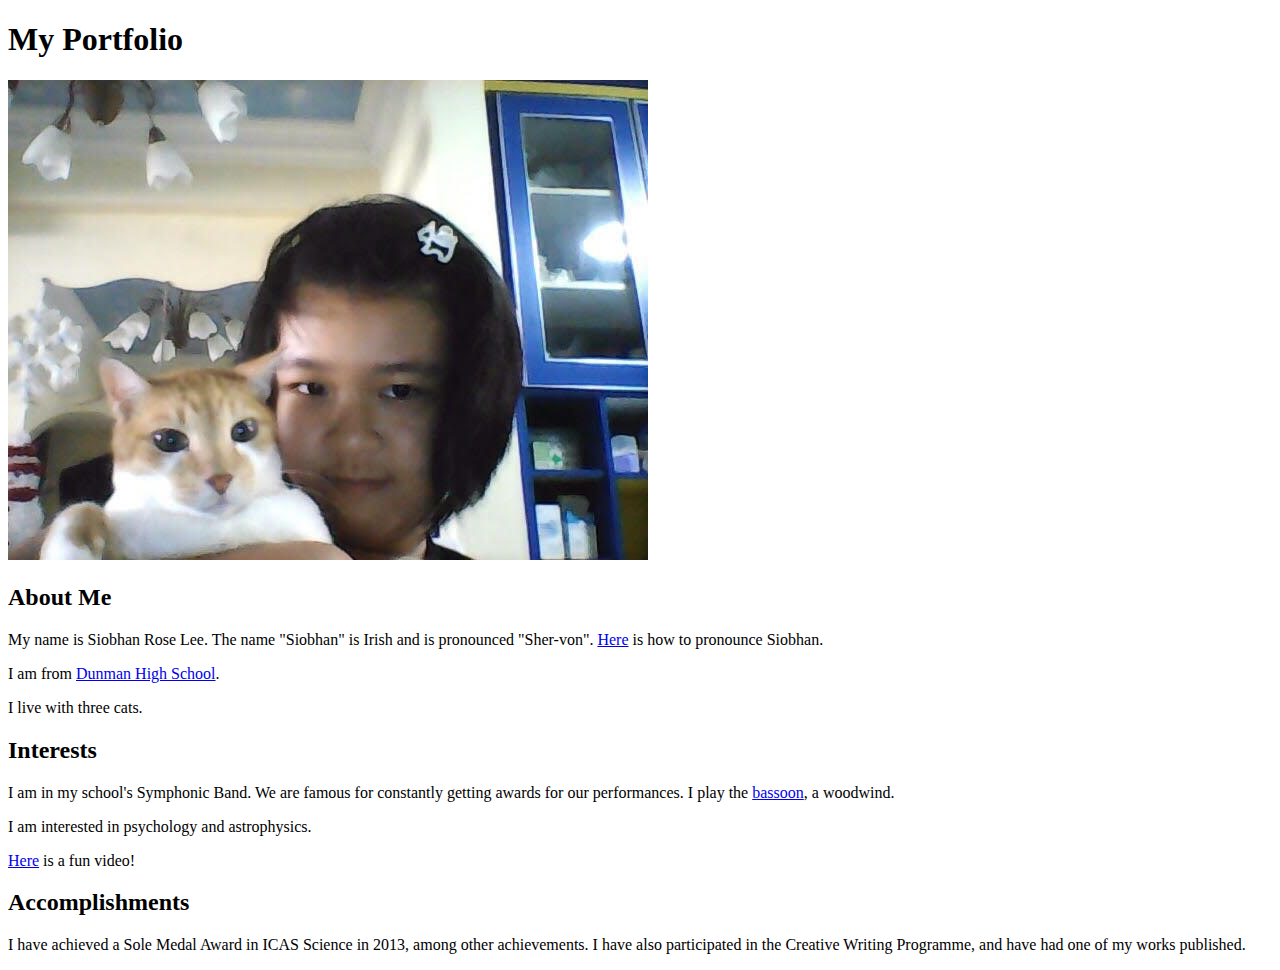
==== index.html @ caa8a3ab "Update index.html" ====
<!DOCTYPE html>
<html>
<head>
<title> Siobhan Lee's Portfolio </title>
</head>
<body>
	<h1>My Portfolio</h1>
		<img src="mypic.jpg"/>
	<h2>About Me</h2>
		<p>My name is Siobhan Rose Lee. The name "Siobhan" is Irish and is pronounced "Sher-von". <a href ="https://www.youtube.com/watch?v=cbIpWCPS7Jw"> Here</a> is how to pronounce Siobhan.</p>
		<p>I am from <a href ="www.dhs.sg"> Dunman High School</a>.</p>
		<p>I live with three cats.</p>
	<h2>Interests</h2>
		<p>I am in my school's Symphonic Band. We are famous for constantly getting awards for our performances. I play the <a href ="https://en.wikipedia.org/wiki/Bassoon">bassoon</a>, a woodwind.</p>
		<p>I am interested in psychology and astrophysics.</p>
		<p><a href ="https://www.youtube.com/watch?v=dQw4w9WgXcQ"> Here</a> is a fun video!
	<h2>Accomplishments</h2>
		<p>I have achieved a Sole Medal Award in ICAS Science in 2013, among other achievements. I have also participated in the Creative Writing Programme, and have had one of my works published.</p>
</body>
</html>
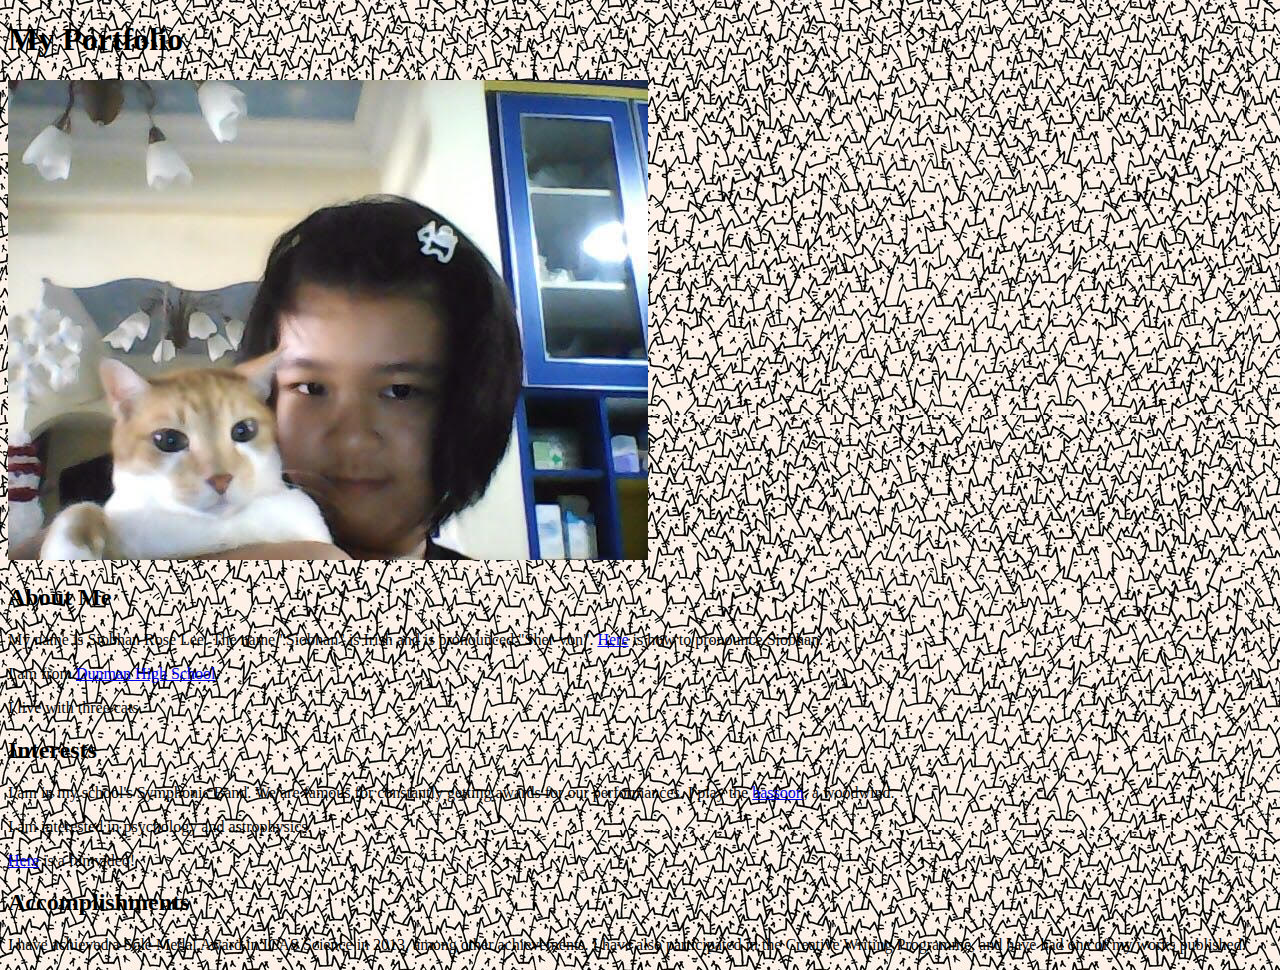
==== commit 5544c539: "Update index.html" ====
--- a/index.html
+++ b/index.html
@@ -1,11 +1,12 @@
 <!DOCTYPE html>
 <html>
+<body background="cats.jpg">
 <head>
 <title> Siobhan Lee's Portfolio </title>
 </head>
 <body>
 	<h1>My Portfolio</h1>
-		<img src="mypic.jpg"/>
+		<img src="mypic.jpg"/ alt="Me and my cat">
 	<h2>About Me</h2>
 		<p>My name is Siobhan Rose Lee. The name "Siobhan" is Irish and is pronounced "Sher-von". <a href ="https://www.youtube.com/watch?v=cbIpWCPS7Jw"> Here</a> is how to pronounce Siobhan.</p>
 		<p>I am from <a href ="www.dhs.sg"> Dunman High School</a>.</p>
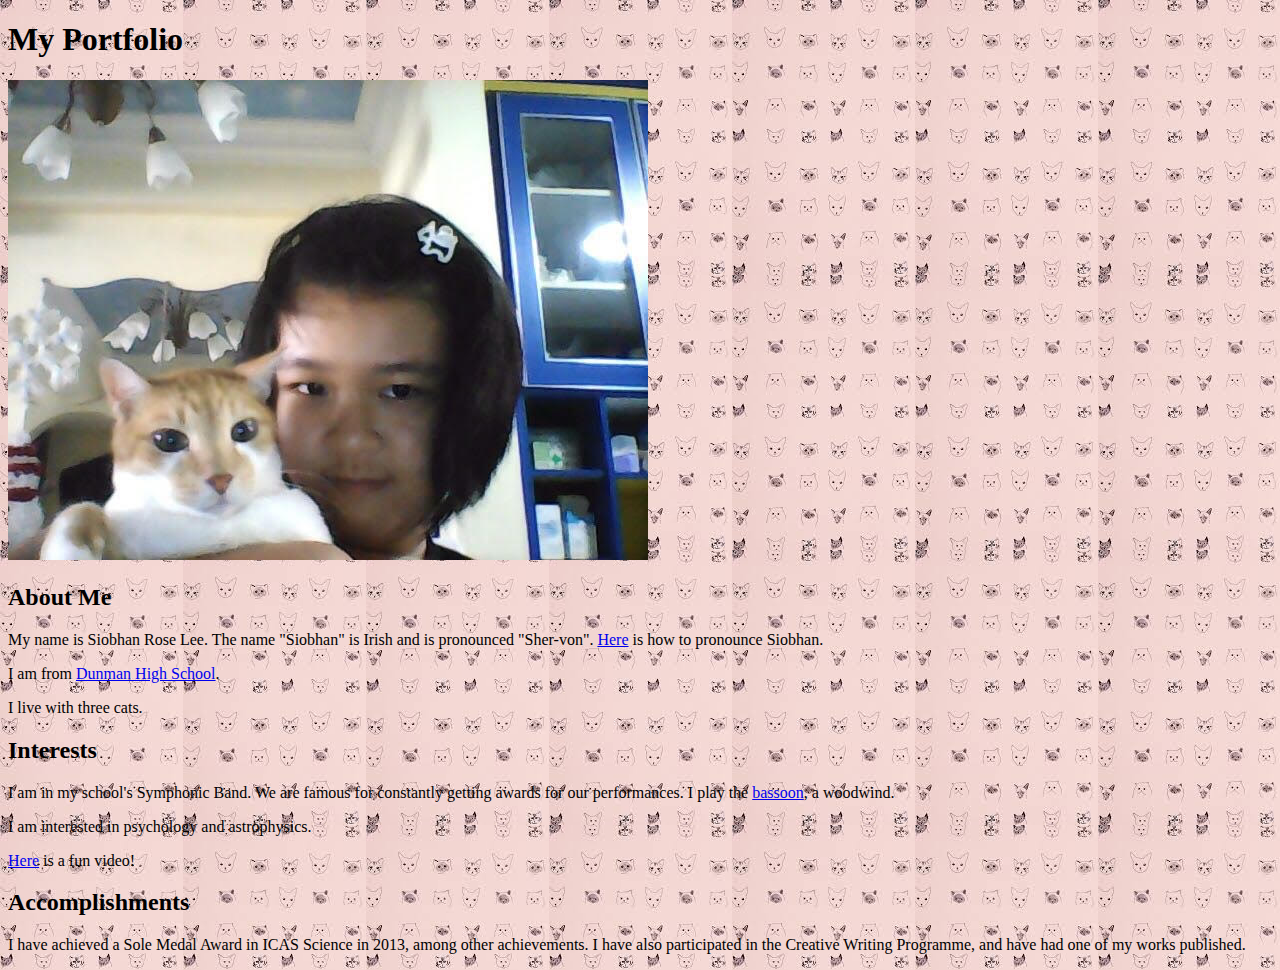
==== commit 1c373a71: "Update index.html" ====
--- a/index.html
+++ b/index.html
@@ -1,6 +1,6 @@
 <!DOCTYPE html>
 <html>
-<body background="cats.jpg">
+<body background="cat.jpg">
 <head>
 <title> Siobhan Lee's Portfolio </title>
 </head>
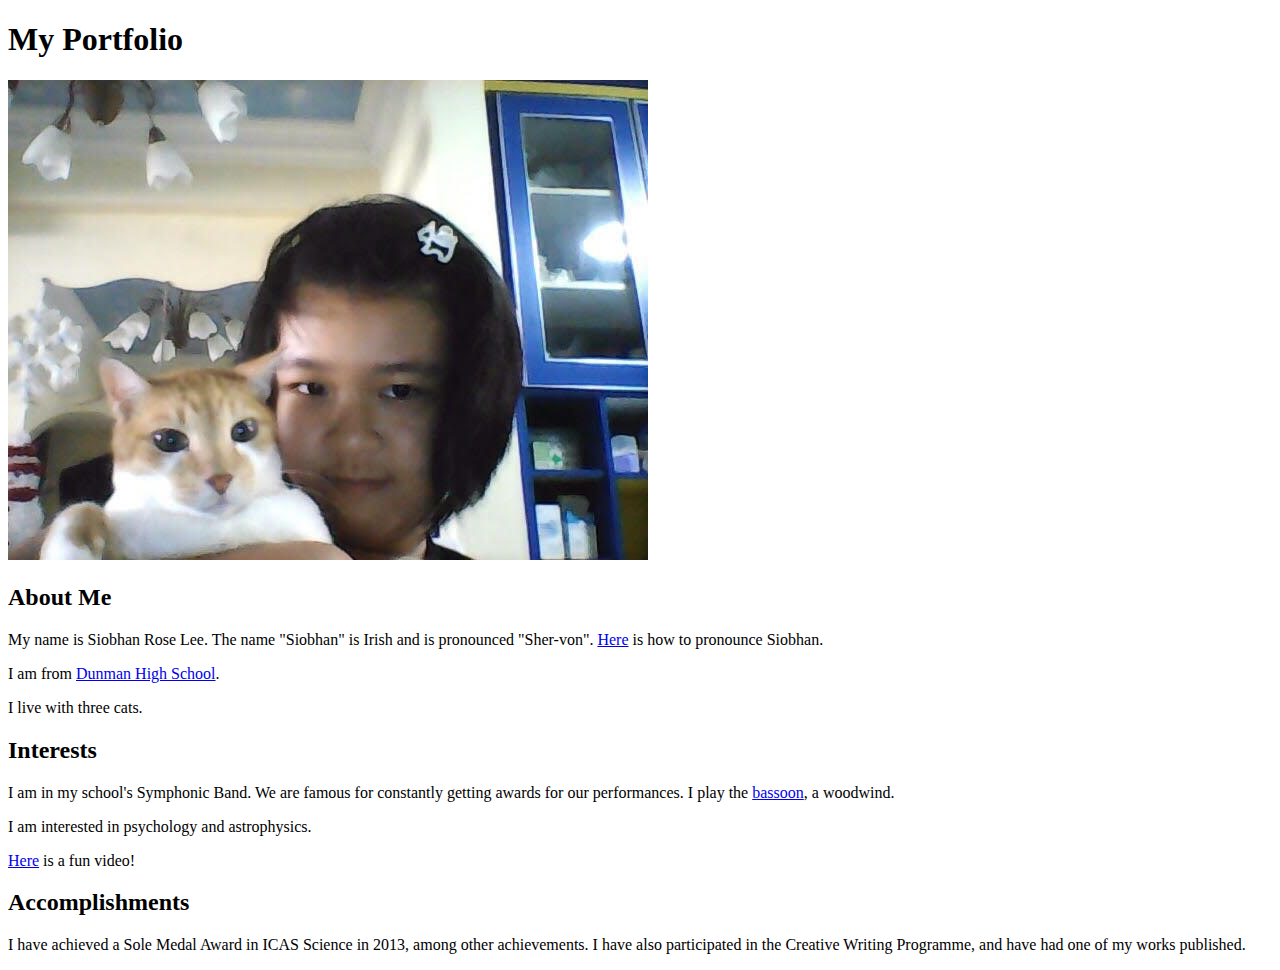
==== commit f5ab1925: "Update index.html" ====
--- a/index.html
+++ b/index.html
@@ -1,8 +1,9 @@
 <!DOCTYPE html>
 <html>
-<body background="cat.jpg">
+	
 <head>
-<title> Siobhan Lee's Portfolio </title>
+	<link href="style.css">
+	<title> Siobhan Lee's Portfolio </title>
 </head>
 <body>
 	<h1>My Portfolio</h1>
--- a/style.css
+++ b/style.css
@@ -0,0 +1,14 @@
+body{
+     background-image: url("https://image.freepik.com/free-vector/cat-cartoon-background_265-2147486960.jpg");
+     background-colour: #ffcccc;
+     background-blend-mode: lighten;
+}
+
+h1{
+     font-family: "Comic Sans MS", cursive, sans-serif;
+     colour: #ccccff;
+}
+
+p{
+     font-family: "Trebuchet MS", Helvetica, sans-serif;
+}
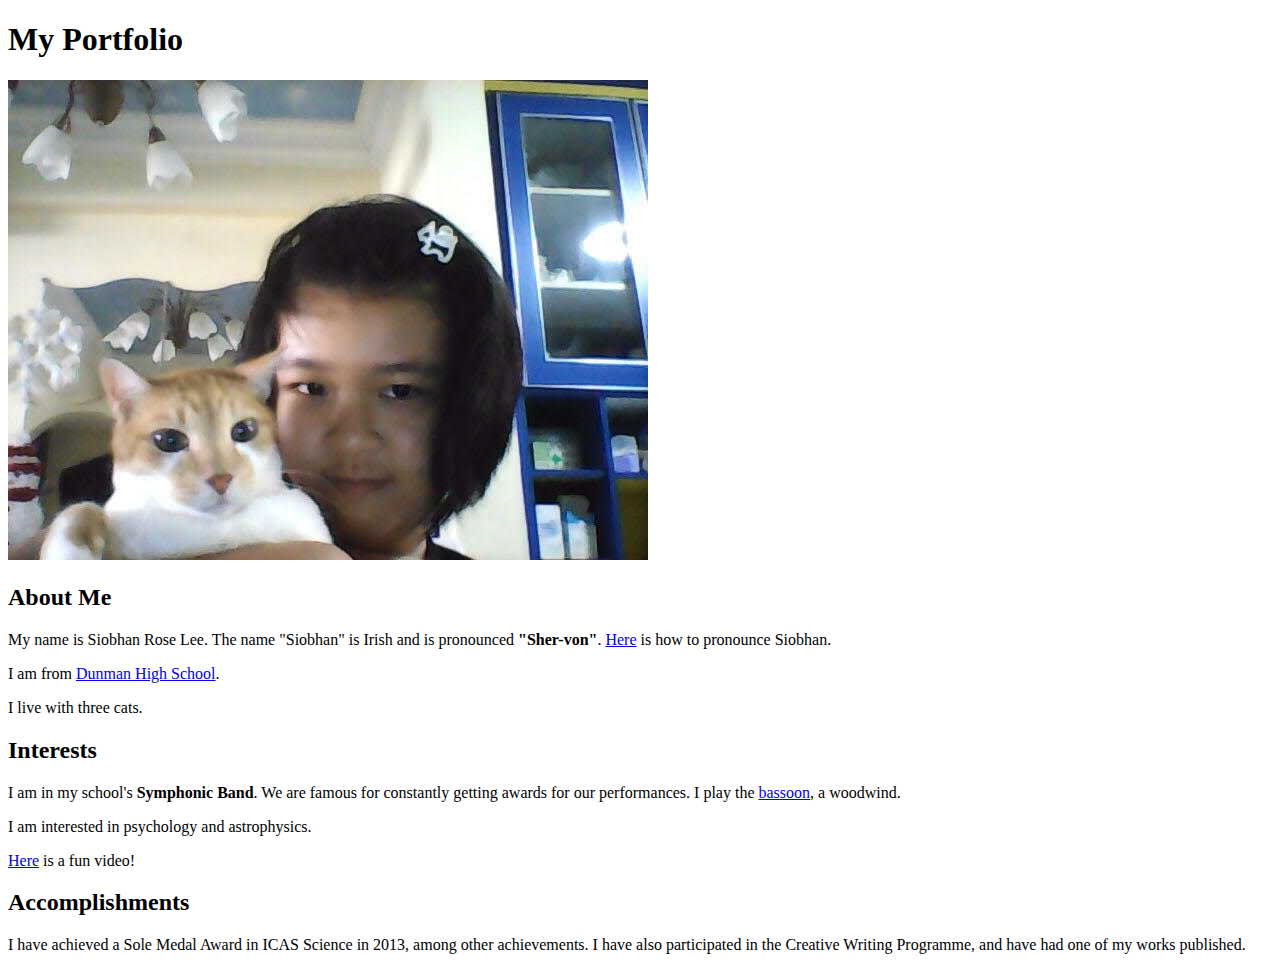
==== commit 53737615: "Update index.html" ====
--- a/index.html
+++ b/index.html
@@ -2,18 +2,18 @@
 <html>
 	
 <head>
-	<link href="style.css">
+	<link rel="stylesheet" href="/style.css/">
 	<title> Siobhan Lee's Portfolio </title>
 </head>
 <body>
 	<h1>My Portfolio</h1>
 		<img src="mypic.jpg"/ alt="Me and my cat">
 	<h2>About Me</h2>
-		<p>My name is Siobhan Rose Lee. The name "Siobhan" is Irish and is pronounced "Sher-von". <a href ="https://www.youtube.com/watch?v=cbIpWCPS7Jw"> Here</a> is how to pronounce Siobhan.</p>
+		<p>My name is Siobhan Rose Lee. The name "Siobhan" is Irish and is pronounced <strong>"Sher-von"</strong>. <a href ="https://www.youtube.com/watch?v=cbIpWCPS7Jw"> Here</a> is how to pronounce Siobhan.</p>
 		<p>I am from <a href ="www.dhs.sg"> Dunman High School</a>.</p>
 		<p>I live with three cats.</p>
 	<h2>Interests</h2>
-		<p>I am in my school's Symphonic Band. We are famous for constantly getting awards for our performances. I play the <a href ="https://en.wikipedia.org/wiki/Bassoon">bassoon</a>, a woodwind.</p>
+	<p>I am in my school's <strong>Symphonic Band</strong>. We are famous for constantly getting awards for our performances. I play the <a href ="https://en.wikipedia.org/wiki/Bassoon">bassoon</a>, a woodwind.</p>
 		<p>I am interested in psychology and astrophysics.</p>
 		<p><a href ="https://www.youtube.com/watch?v=dQw4w9WgXcQ"> Here</a> is a fun video!
 	<h2>Accomplishments</h2>
--- a/style.css
+++ b/style.css
@@ -1,7 +1,7 @@
 body{
+     background-repeat: repeat;
      background-image: url("https://image.freepik.com/free-vector/cat-cartoon-background_265-2147486960.jpg");
      background-colour: #ffcccc;
-     background-blend-mode: lighten;
 }
 
 h1{
@@ -10,5 +10,5 @@
 }
 
 p{
-     font-family: "Trebuchet MS", Helvetica, sans-serif;
+     font-family: verdana;
 }
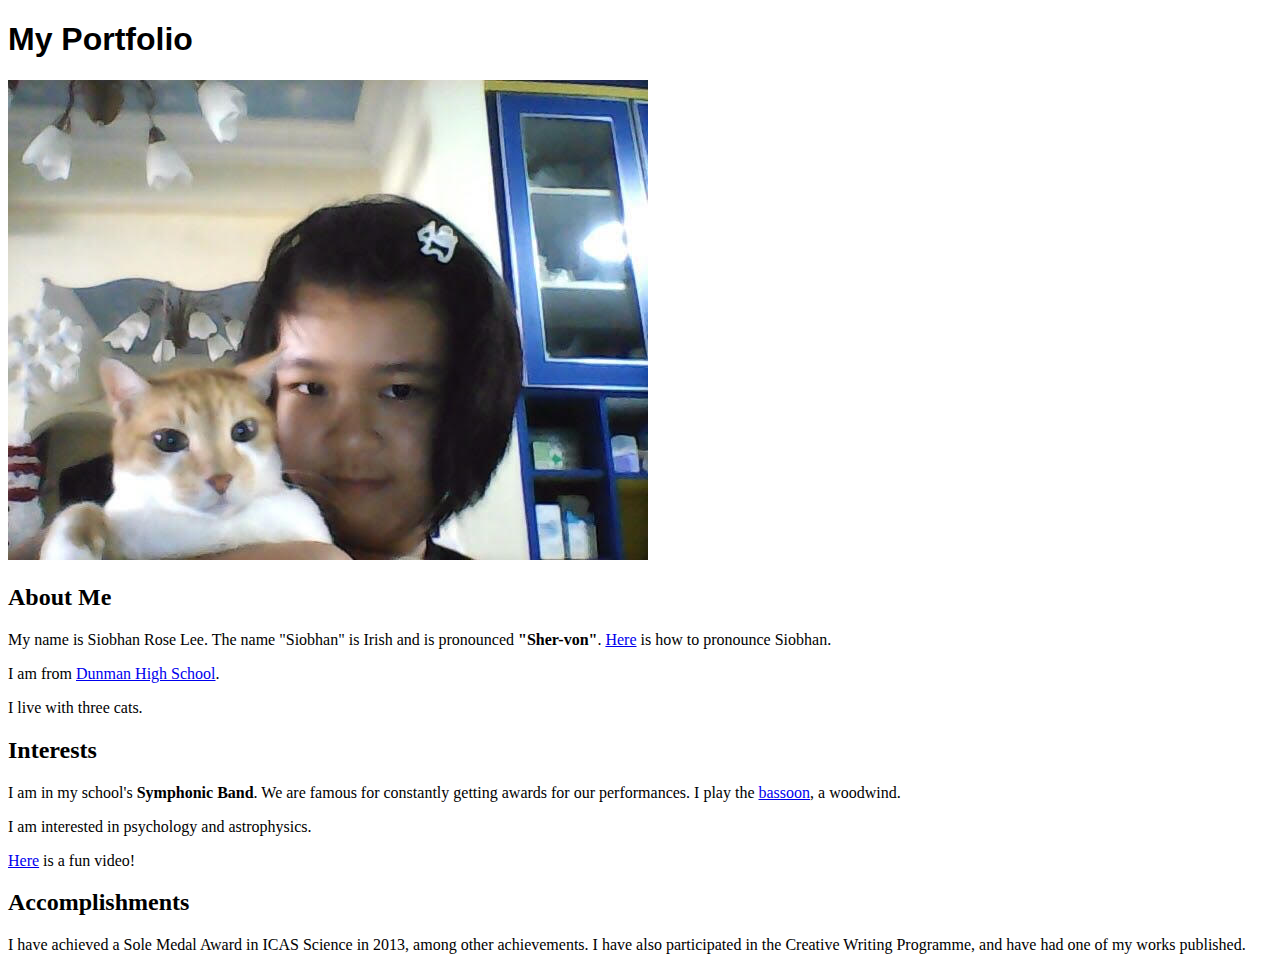
==== commit 3b542d9d: "Update index.html" ====
--- a/index.html
+++ b/index.html
@@ -2,7 +2,7 @@
 <html>
 	
 <head>
-	<link rel="stylesheet" href="/style.css/">
+	<link rel="stylesheet" href="style.css">
 	<title> Siobhan Lee's Portfolio </title>
 </head>
 <body>
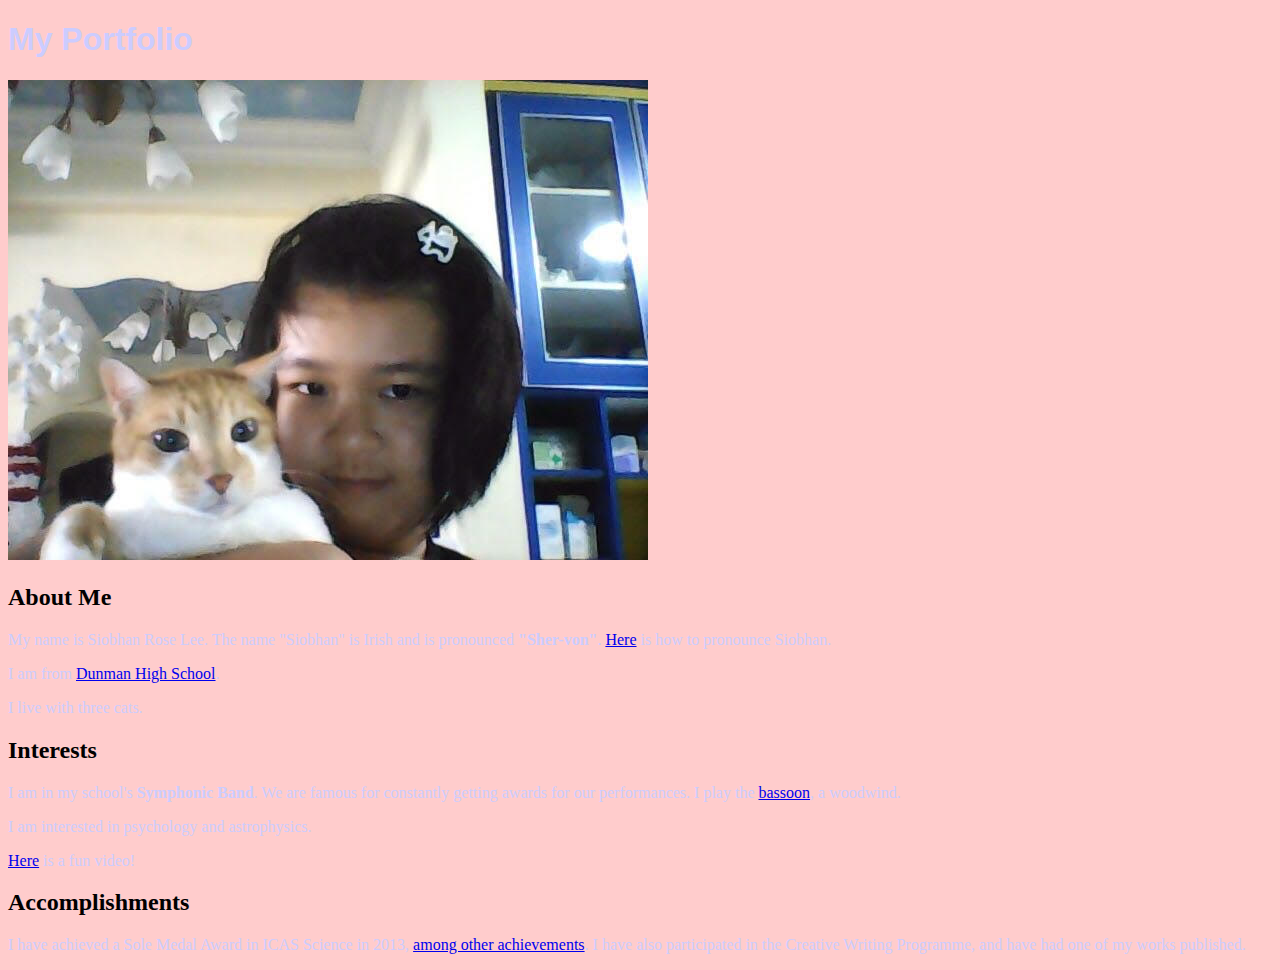
==== commit f99e2788: "Update index.html" ====
--- a/index.html
+++ b/index.html
@@ -17,6 +17,6 @@
 		<p>I am interested in psychology and astrophysics.</p>
 		<p><a href ="https://www.youtube.com/watch?v=dQw4w9WgXcQ"> Here</a> is a fun video!
 	<h2>Accomplishments</h2>
-		<p>I have achieved a Sole Medal Award in ICAS Science in 2013, among other achievements. I have also participated in the Creative Writing Programme, and have had one of my works published.</p>
+		<p>I have achieved a Sole Medal Award in ICAS Science in 2013, <a href ="https://dhssiobhanroselee.github.io/achievements.html"> among other achievements</a>. I have also participated in the Creative Writing Programme, and have had one of my works published.</p>
 </body>
 </html>
--- a/style.css
+++ b/style.css
@@ -1,14 +1,15 @@
 body{
      background-repeat: repeat;
      background-image: url("https://image.freepik.com/free-vector/cat-cartoon-background_265-2147486960.jpg");
-     background-colour: #ffcccc;
+     background-color: #ffcccc;
 }
 
 h1{
      font-family: "Comic Sans MS", cursive, sans-serif;
-     colour: #ccccff;
+     color: #ccccff;
 }
 
 p{
      font-family: verdana;
+     color: #ccccff;
 }
